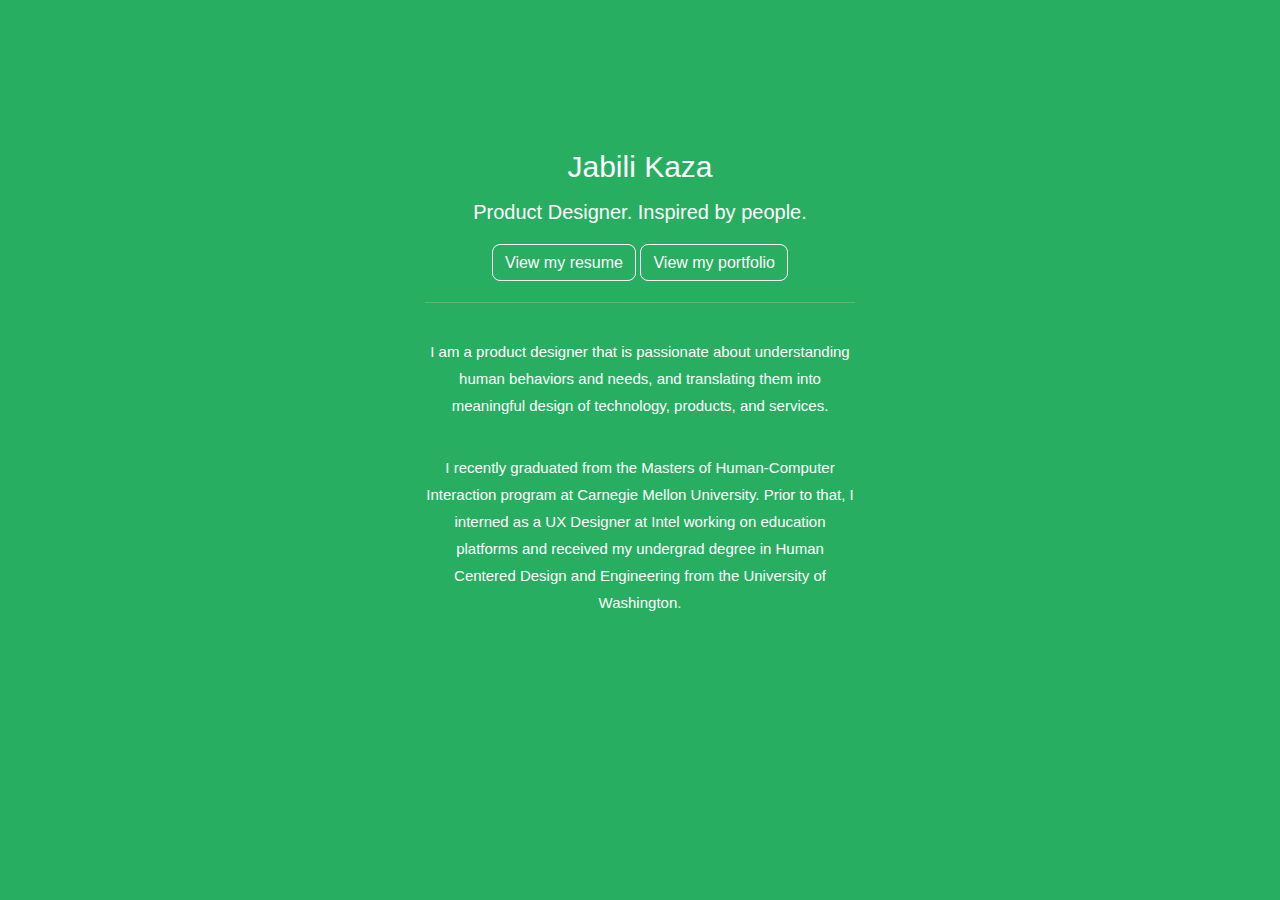
==== index.html @ 3532a996 "Update index.html" ====
<html>

<head>
	<meta charset="utf-8">
	<meta name="viewport" content="initial-scale=1">
	<link rel="stylesheet" href="css/style.css">

	<title>Jabili Kaza | Portfolio</title>


</head>

	<body>
		<section id="container">
			<header id="title">
				<h1>Jabili Kaza</h1>
				<h2>Product Designer. Inspired by people.</h2>
				<a href="resume.pdf" target="_blank">View my resume</a>
				<a href="https://medium.com/jabili-kaza-portfolio" target="_blank">View my portfolio</a>
			</header>
				<p>I am a product designer that is passionate about understanding human behaviors and needs, and translating them into meaningful design of technology, products, and services.
				</p>
				<p>I recently graduated from the Masters of Human-Computer Interaction program at Carnegie Mellon University. Prior to that, I interned as a UX Designer at Intel working on education platforms and received my undergrad degree in Human Centered Design and Engineering from the University of Washington.</p>

		</section>



	</body>

</html>
---- css/style.css ----
body{
	background-color: #27ae60;
	font-family: "Helvetica", sans-serif;
	color: white;
	margin: 0;
	text-align: center;
}

header{
	padding: 30 0 30 0;
	border-bottom: 1px solid #5CB86E;

}

h1{
	font-weight: 400;
	font-size: 30px;
	margin-bottom: 10px;


}

h2{
	font-weight: 200;
	font-size: 20px;

	margin-bottom: 30px;
}


p{
	font-size: 15px;
	font-weight: 100;
	line-height: 1.8;
	padding: 20 0 0 0;
}

a:link {

    color: white;
    text-decoration: none;
    margin-bottom: 27px;
    padding: 9 12 9 12;
    border: 1px solid white;
    -webkit-border-radius: 8px;
	-moz-border-radius: 8px;
	border-radius: 8px;
}

a:visited {
	color: white;
    text-decoration: none;
}

a:hover {
	background-color: rgba(255,255,255,0.1);
}

#container{
	padding: 100 40 100 40;
	max-width: 430px;
	margin: 0 auto;


}
#content{
	margin: auto;
}


@media screen and (max-width: 540px) {
#container { padding:40px; }
#title { margin-bottom: 40px; }
}

@media screen and (max-width:440px) {
#container{ padding:20px; }
#header { margin-bottom: 20px; }
}
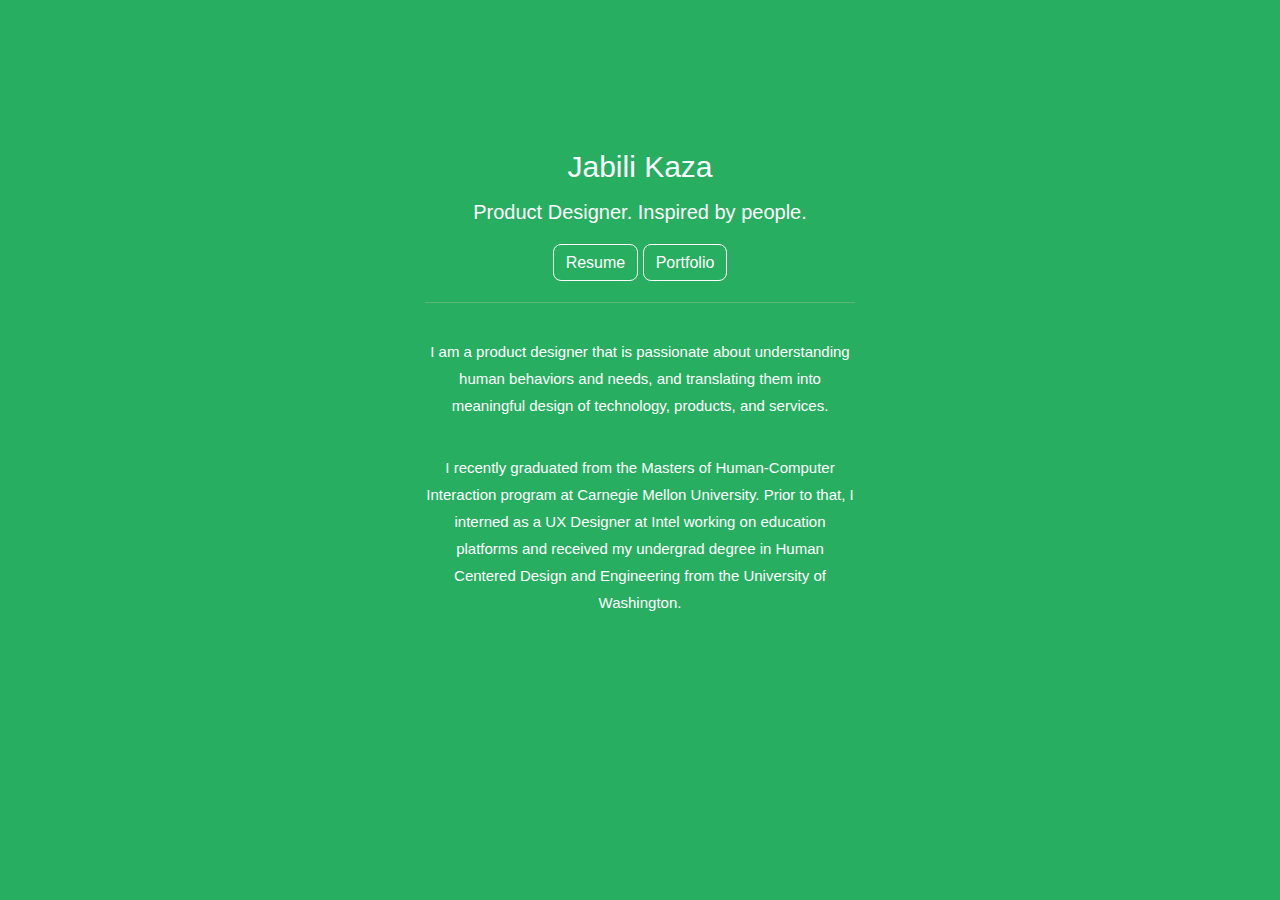
==== commit 6eefab18: "Update index.html" ====
--- a/index.html
+++ b/index.html
@@ -15,8 +15,8 @@
 			<header id="title">
 				<h1>Jabili Kaza</h1>
 				<h2>Product Designer. Inspired by people.</h2>
-				<a href="resume.pdf" target="_blank">View my resume</a>
-				<a href="https://medium.com/jabili-kaza-portfolio" target="_blank">View my portfolio</a>
+				<a href="resume.pdf" target="_blank">Resume</a>
+				<a href="https://medium.com/jabili-kaza-portfolio" target="_blank">Portfolio</a>
 			</header>
 				<p>I am a product designer that is passionate about understanding human behaviors and needs, and translating them into meaningful design of technology, products, and services.
 				</p>
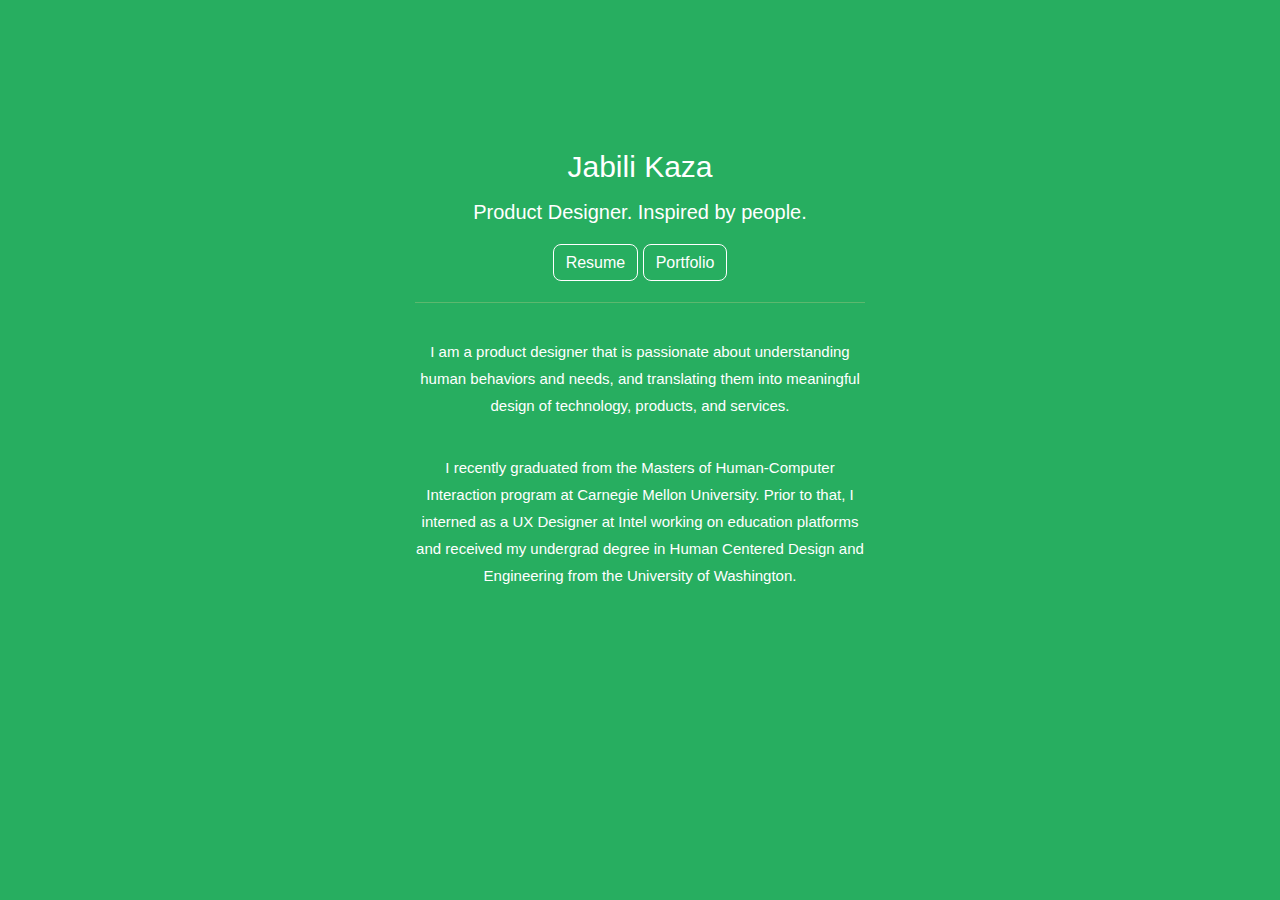
==== commit a167971a: "Update index.html" ====
--- a/index.html
+++ b/index.html
@@ -4,7 +4,8 @@
 	<meta charset="utf-8">
 	<meta name="viewport" content="initial-scale=1">
 	<link rel="stylesheet" href="css/style.css">
-
+	<link rel="shortcut icon" href="favicon.ico"/>
+	
 	<title>Jabili Kaza | Portfolio</title>
 
 
--- a/css/style.css
+++ b/css/style.css
@@ -58,7 +58,7 @@
 
 #container{
 	padding: 100 40 100 40;
-	max-width: 430px;
+	max-width: 450px;
 	margin: 0 auto;
 
 
